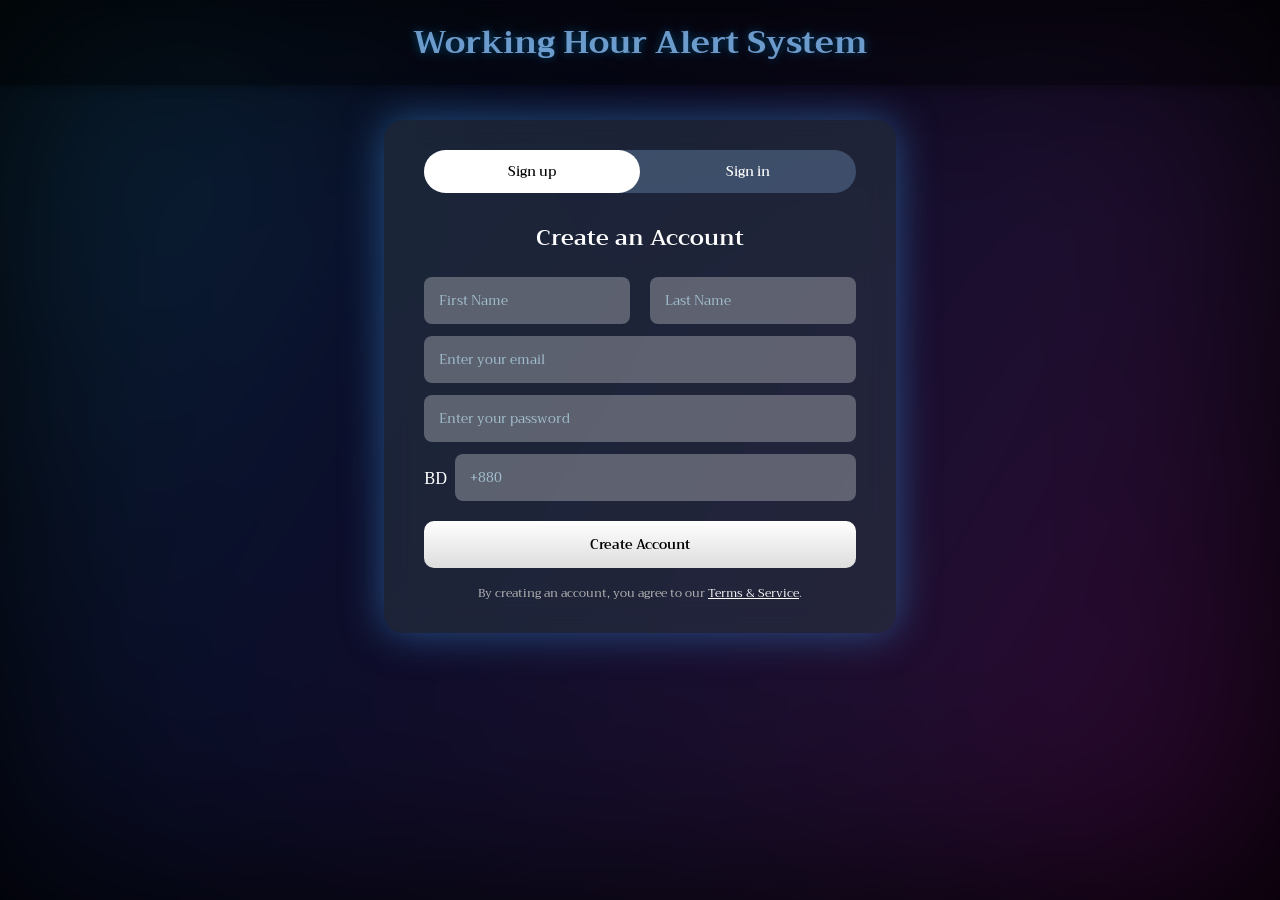
==== Alert System/Updated/index.html @ 2c424916 "Add files via upload" ====
<!DOCTYPE html>
<html lang="en">
<head>
  <meta charset="UTF-8" />
  <meta name="viewport" content="width=device-width, initial-scale=1.0" />
  <title>Working Hour Alert System</title>
  <link rel="stylesheet" href="https://fonts.googleapis.com/css?family=Trirong">
  <link rel="stylesheet" href="index.css" />
</head>
<body>
  <div class="background"></div>

  <header class="main-heading">
    <h1>Working Hour Alert System</h1>
  </header>

  <div class="form-container">
    <div class="tabs">
      <button id="signup-tab" class="active">Sign up</button>
      <button id="signin-tab">Sign in</button>
    </div>

    <!-- Sign Up Form -->
    <form id="signup-form" class="active">
      <h2 class="create">Create an Account</h2>
      <div class="input-group">
        <input type="text" id="firstName" placeholder="First Name" required />
        <input type="text" id="lastName" placeholder="Last Name" required />
      </div>
      <div class="input-single">
        <input type="email" id="signupEmail" placeholder="Enter your email" required />
      </div>
      <div class="input-single">
        <input type="password" id="signupPassword" placeholder="Enter your password" required />
      </div>
      <div class="input-single phone">
        <span class="flag">BD</span>
        <input type="tel" placeholder="+880" />
      </div>
      <button type="submit" class="create-btn">Create Account</button>
      <p class="terms">By creating an account, you agree to our <a href="#">Terms & Service</a>.</p>
    </form>

    <!-- Sign In Form -->
    <form id="signin-form">
      <h2 class="create">Welcome Back</h2>
      <div class="input-single">
        <input type="email" id="signinEmail" placeholder="Enter your email" required />
      </div>
      <div class="input-single">
        <input type="password" id="signinPassword" placeholder="Enter your password" required />
      </div>
      <button type="submit" class="create-btn">Sign in</button>
      <p class="terms">Forgot your password? <a href="#">Reset it</a>.</p>
      <p id="errorMsg" class="error-msg"></p>
    </form>
  </div>

  <script src="index.js"></script>
</body>
</html>
---- Alert System/Updated/index.css ----
/* Reset & font */
* {
  margin: 0;
  padding: 0;
  box-sizing: border-box;
  font-family: "Trirong", serif;
}

body {
  height: 100vh;
  display: flex;
  flex-direction: column;
  justify-content: flex-start;
  align-items: center;
  background: #000;
  color: #fff;
  overflow-x: hidden;
  position: relative;
}

/* Background */
.background {
  position: absolute;
  width: 100%;
  height: 100%;
  background: linear-gradient(120deg, #2296cc, #212a87, #60349f, #ab0e9c);
  filter: blur(120px);
  opacity: 0.3;
  z-index: 0;
}

/* Header */
.main-heading {
  position: fixed;
  top: 0;
  width: 100%;
  text-align: center;
  background: rgba(0, 0, 0, 0.4);
  backdrop-filter: blur(8px);
  padding: 15px 0;
  z-index: 10;
  box-shadow: 0 2px 10px rgba(0, 0, 0, 0.3);
}

.main-heading h1 {
  font-size: 2rem;
  font-weight: 700;
  color: rgba(135, 187, 243, 0.8);
  text-shadow: 0 0 10px rgb(8, 71, 113);
}

/* Form container */
.form-container {
  background: rgba(41, 54, 68, 0.56);
  border-radius: 20px;
  padding: 30px 40px;
  width: 40%;
  backdrop-filter: blur(15px);
  box-shadow: 0 0 40px rgba(53, 125, 196, 0.6);
  z-index: 2;
  transition: all 0.3s ease;
  margin-top: 120px;
}

/* Tabs */
.tabs {
  display: flex;
  justify-content: space-around;
  background: rgba(95, 122, 156, 0.5);
  border-radius: 25px;
  margin-bottom: 25px;
}

.tabs button {
  flex: 1;
  padding: 10px 0;
  border: none;
  background: transparent;
  color: #ffffff;
  font-weight: 500;
  cursor: pointer;
  transition: 0.3s;
}

.tabs button.active {
  background: #fff;
  color: #000;
  border-radius: 25px;
}

/* Forms */
form {
  display: none;
  opacity: 0;
  transform: translateY(20px);
  transition: all 0.4s ease;
}

form.active {
  display: block;
  opacity: 1;
  transform: translateY(0);
}

h2.create {
  font-size: 1.4rem;
  margin-bottom: 20px;
  font-weight: 600;
  text-align: center;
}

/* Inputs */
input::placeholder {
  color: #a4c1d0;
}

.input-group {
  display: flex;
  gap: 20px;
  flex-wrap: wrap;
}

.input-group input,
.input-single input {
  flex: 1;
  padding: 12px 15px;
  border: none;
  border-radius: 8px;
  background: rgba(255, 255, 255, 0.28);
  color: #060707;
  outline: none;
  width: 100%;
}

.input-single {
  margin-top: 12px;
}

/* Phone */
.phone {
  display: flex;
  align-items: center;
  gap: 8px;
}

.phone .flag {
  font-size: 18px;
  color: #fff;
}

/* Button */
.create-btn {
  width: 100%;
  margin-top: 20px;
  padding: 12px;
  border: none;
  border-radius: 10px;
  background: linear-gradient(180deg, #fff, #ddd);
  color: #000;
  font-weight: 600;
  cursor: pointer;
  transition: transform 0.2s;
}

.create-btn:hover {
  transform: scale(1.03);
}

/* Terms */
.terms {
  text-align: center;
  font-size: 0.75rem;
  color: #bbb;
  margin-top: 15px;
}

.terms a {
  color: #fff;
  text-decoration: underline;
}

/* Error message */
.error-msg {
  color: #ff6b6b;
  font-size: 0.85rem;
  margin-top: 10px;
  text-align: center;
}

/* Responsive */
@media (max-width: 1024px) {
  .form-container { width: 60%; }
}

@media (max-width: 768px) {
  .form-container { width: 90%; padding: 25px; }
  h2.create { font-size: 1.2rem; }
}

@media (max-width: 480px) {
  .main-heading h1 { font-size: 1.4rem; }
  .form-container { width: 95%; padding: 20px; border-radius: 15px; margin-top: 100px; }
  .input-group { flex-direction: column; }
  .create-btn { padding: 10px; }
  .terms { font-size: 0.7rem; }
}
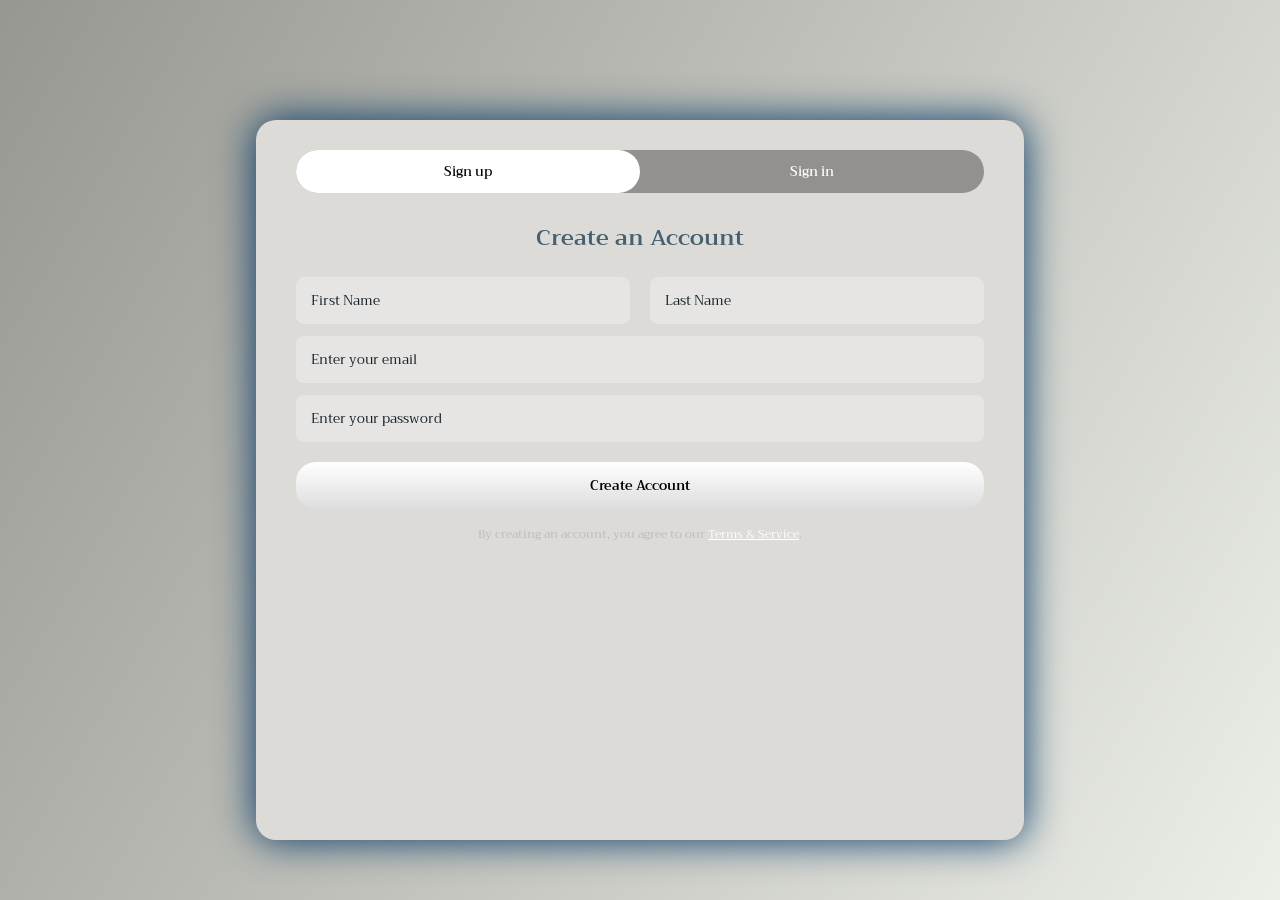
==== commit 470888c3: "Add files via upload" ====
--- a/Alert System/Updated/index.html
+++ b/Alert System/Updated/index.html
@@ -11,7 +11,7 @@
   <div class="background"></div>
 
   <header class="main-heading">
-    <h1>Working Hour Alert System</h1>
+    <h1>TIMECARD</h1>
   </header>
 
   <div class="form-container">
@@ -32,10 +32,6 @@
       </div>
       <div class="input-single">
         <input type="password" id="signupPassword" placeholder="Enter your password" required />
-      </div>
-      <div class="input-single phone">
-        <span class="flag">BD</span>
-        <input type="tel" placeholder="+880" />
       </div>
       <button type="submit" class="create-btn">Create Account</button>
       <p class="terms">By creating an account, you agree to our <a href="#">Terms & Service</a>.</p>
--- a/Alert System/Updated/index.css
+++ b/Alert System/Updated/index.css
@@ -12,8 +12,7 @@
   flex-direction: column;
   justify-content: flex-start;
   align-items: center;
-  background: #000;
-  color: #fff;
+  color: #46606f;
   overflow-x: hidden;
   position: relative;
 }
@@ -22,41 +21,48 @@
 .background {
   position: absolute;
   width: 100%;
-  height: 100%;
-  background: linear-gradient(120deg, #2296cc, #212a87, #60349f, #ab0e9c);
-  filter: blur(120px);
-  opacity: 0.3;
-  z-index: 0;
+  height: 100%; 
+  background: linear-gradient(120deg, #969790, #eceee8);
+  
 }
 
 /* Header */
 .main-heading {
   position: fixed;
-  top: 0;
-  width: 100%;
-  text-align: center;
-  background: rgba(0, 0, 0, 0.4);
-  backdrop-filter: blur(8px);
-  padding: 15px 0;
-  z-index: 10;
-  box-shadow: 0 2px 10px rgba(0, 0, 0, 0.3);
-}
+  width: 100%;
+  text-align: center;    
+  padding: 30px 0;
+}
+h1{
+  font-family:Arial, Helvetica, sans-serif;
+  background-image: url("https://media3.giphy.com/media/v1.Y2lkPTc5MGI3NjExam0xbjlncTd3ZjB6aWVpdGhyMnh3cGNkY3k2djE2ejhtaWY0MnA4YSZlcD12MV9naWZzX3NlYXJjaCZjdD1n/MF7O4CVVRvV0bnv91d/giphy.webp");
+  background-size: cover;
+  background-clip: text;
+  color: transparent;
+  animation: animate 20s linear infinite;
+}
+@keyframes animate {
+  to{
+    background-position-x :-500px;
+  }
+  
+}
+
 
 .main-heading h1 {
-  font-size: 2rem;
-  font-weight: 700;
-  color: rgba(135, 187, 243, 0.8);
-  text-shadow: 0 0 10px rgb(8, 71, 113);
+  font-size: 4rem;
+  font-weight: 700;  
 }
 
 /* Form container */
 .form-container {
-  background: rgba(41, 54, 68, 0.56);
+  background: #dddbd8;
   border-radius: 20px;
+  height: 80%;
   padding: 30px 40px;
-  width: 40%;
+  width: 60%;
   backdrop-filter: blur(15px);
-  box-shadow: 0 0 40px rgba(53, 125, 196, 0.6);
+  box-shadow: 0 0 40px rgb(3, 53, 100);
   z-index: 2;
   transition: all 0.3s ease;
   margin-top: 120px;
@@ -66,7 +72,7 @@
 .tabs {
   display: flex;
   justify-content: space-around;
-  background: rgba(95, 122, 156, 0.5);
+  background: rgba(72, 72, 72, 0.5);
   border-radius: 25px;
   margin-bottom: 25px;
 }
@@ -111,7 +117,7 @@
 
 /* Inputs */
 input::placeholder {
-  color: #a4c1d0;
+  color: #131e24;
 }
 
 .input-group {
@@ -136,26 +142,14 @@
   margin-top: 12px;
 }
 
-/* Phone */
-.phone {
-  display: flex;
-  align-items: center;
-  gap: 8px;
-}
-
-.phone .flag {
-  font-size: 18px;
-  color: #fff;
-}
-
 /* Button */
 .create-btn {
   width: 100%;
   margin-top: 20px;
   padding: 12px;
   border: none;
-  border-radius: 10px;
-  background: linear-gradient(180deg, #fff, #ddd);
+  border-radius: 20px;
+  background: linear-gradient(180deg, #ffffff, #ddd);
   color: #000;
   font-weight: 600;
   cursor: pointer;
